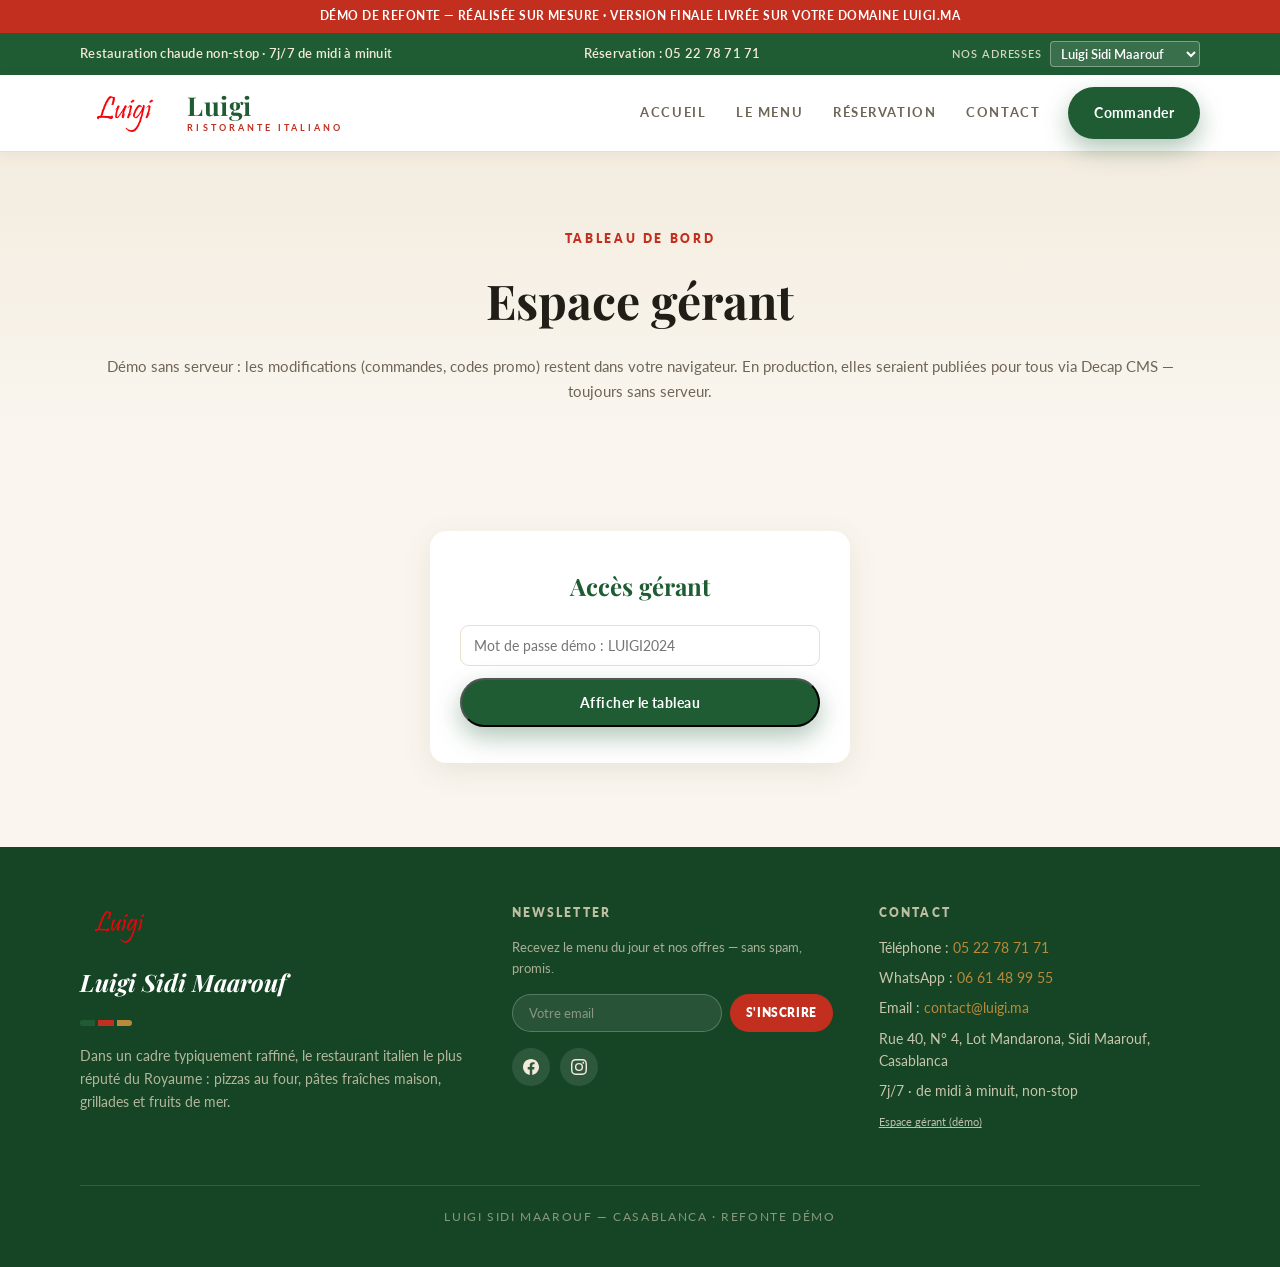
==== admin.html @ 74ffd765 "feat: espace gerant demo - commandes/statuts, codes promo synchronises, KPIs, sans backend" ====
<!DOCTYPE html>
<html lang="fr">
<head>
  <meta charset="UTF-8">
  <meta name="viewport" content="width=device-width, initial-scale=1.0">
  <title>Espace gérant — Luigi | Tableau de bord, commandes, codes promo</title>
  <meta name="description" content="Espace de gestion démo du site Luigi : suivi des commandes, codes promo. Sans serveur, sans backend.">
  <link rel="icon" type="image/png" href="assets/img/logo.png">
  <link rel="preconnect" href="https://fonts.googleapis.com">
  <link rel="preconnect" href="https://fonts.gstatic.com" crossorigin>
  <link href="https://fonts.googleapis.com/css2?family=Playfair+Display:wght@500;700&family=Lato:wght@400;600;700&display=swap" rel="stylesheet">
  <link rel="stylesheet" href="assets/css/style.css?v=11">
</head>
<body>
  <div class="demo-strip">Démo de refonte — réalisée sur mesure · version finale livrée sur votre domaine luigi.ma</div>

  <div class="topbar">
    <div class="container topbar-inner">
      <span>Restauration chaude non-stop · 7j/7 de midi à minuit</span>
      <span>Réservation : <a id="topPhoneLink" href="tel:+212522787171">05 22 78 71 71</a></span>
      <span class="topbar-loc">
        <label for="locSelect">Nos adresses</label>
        <select id="locSelect" class="loc-select">
          <option value="sidimaarouf">Luigi Sidi Maarouf</option>
          <option value="maarif">Luigi Maarif</option>
          <option value="darbouazza">Luigi Dar Bouazza</option>
          <option value="palmier">Luigi Palmier</option>
          <option value="dimare">Luigi Di Mare (Tanger)</option>
          <option value="mohammedia">Luigi Mohammedia</option>
          <option value="fes">Luigi Fès</option>
        </select>
      </span>
    </div>
  </div>

  <header class="header" id="header">
    <div class="container header-inner">
      <a href="index.html" class="logo">
        <img src="assets/img/logo.png" alt="Luigi">
        <span class="logo-word">Luigi<em>ristorante italiano</em></span>
      </a>
      <nav class="nav" id="nav" aria-label="Navigation principale">
        <a href="index.html" class="nav-link">Accueil</a>
        <a href="menu.html" class="nav-link">Le Menu</a>
        <a href="reservation.html" class="nav-link">Réservation</a>
        <a href="contact.html" class="nav-link">Contact</a>
        <a href="menu.html" class="btn btn-primary nav-cta">Commander</a>
      </nav>
      <button class="nav-toggle" id="navToggle" aria-label="Menu" aria-expanded="false" aria-controls="nav">
        <span></span><span></span><span></span>
      </button>
    </div>
  </header>

  <section class="page-head">
    <div class="container">
      <span class="section-tag">Tableau de bord</span>
      <h1>Espace gérant</h1>
      <p>Démo sans serveur : les modifications (commandes, codes promo) restent dans votre navigateur. En production, elles seraient publiées pour tous via Decap CMS — toujours sans serveur.</p>
    </div>
  </section>

  <section class="admin-section">
    <div class="container">
      <div id="adminGate" class="admin-gate">
        <h2>Accès gérant</h2>
        <form id="adminLogin" class="admin-login">
          <input class="co-input" type="password" id="adminPass" placeholder="Mot de passe démo : LUIGI2024" autocomplete="off">
          <button type="submit" class="btn btn-primary btn-block">Afficher le tableau</button>
        </form>
      </div>

      <div id="adminPanel" hidden>
        <div class="admin-kpis">
          <div class="admin-kpi"><span class="kpi-num" id="kpiOrders">0</span><span class="kpi-label">Commandes en cours</span></div>
          <div class="admin-kpi"><span class="kpi-num" id="kpiCa">0 DH</span><span class="kpi-label">Chiffre d'affaires</span></div>
          <div class="admin-kpi"><span class="kpi-num" id="kpiPromos">0</span><span class="kpi-label">Codes promo actifs</span></div>
          <div class="admin-kpi"><span class="kpi-num" id="kpiBaseline">96%</span><span class="kpi-label">Commandes WhatsApp → cuisine</span></div>
        </div>

        <div class="admin-cols">
          <div class="admin-card">
            <h3>Commandes en cours</h3>
            <p class="admin-note">Cliquez sur un statut pour le faire avancer : Nouvelle → En préparation → En livraison → Livrée.</p>
            <div id="ordersList" class="orders-list"></div>
            <form id="orderAdd" class="admin-add">
              <input class="co-input" id="oName" placeholder="Nom du client">
              <input class="co-input" id="oTotal" placeholder="Total DH" inputmode="numeric">
              <select class="co-input" id="oType">
                <option value="Livraison">Livraison</option>
                <option value="À emporter">À emporter</option>
                <option value="Sur place">Sur place</option>
              </select>
              <button class="btn btn-primary" type="submit">Ajouter</button>
            </form>
          </div>

          <div class="admin-card">
            <h3>Codes promo</h3>
            <p class="admin-note">Les changements s'appliquent immédiatement au panier du site (même navigateur).</p>
            <div id="promosList" class="promos-list"></div>
            <form id="promoAdd" class="admin-add">
              <input class="co-input" id="pCode" placeholder="CODE (ex : LUIGI10)" maxlength="16" style="text-transform:uppercase">
              <input class="co-input" id="pPct" placeholder="% remise" inputmode="numeric">
              <button class="btn btn-primary" type="submit">Créer</button>
            </form>
          </div>
        </div>
      </div>
    </div>
  </section>
  <footer class="footer">
    <div class="container">
      <div class="footer-grid">
        <div class="footer-col">
          <img src="assets/img/logo.png" alt="Luigi" class="footer-logo">
          <h3 id="footerName">Luigi Sidi Maarouf</h3>
          <span class="flag-stripe"><span></span><span></span><span></span></span>
          <p class="footer-about">Dans un cadre typiquement raffiné, le restaurant italien le plus réputé du Royaume : pizzas au four, pâtes fraîches maison, grillades et fruits de mer.</p>
        </div>
        <div class="footer-col">
          <h4>Newsletter</h4>
          <p class="footer-sub">Recevez le menu du jour et nos offres — sans spam, promis.</p>
          <form class="newsletter-form" id="newsletterForm" novalidate>
            <input type="email" id="newsletterEmail" placeholder="Votre email" required>
            <button type="submit" id="newsletterBtn">S'inscrire</button>
          </form>
          <p class="newsletter-done" id="newsletterDone" hidden>Inscription envoyée ✓ — bienvenue à la table Luigi.</p>
          <div class="footer-social">
            <a href="https://www.facebook.com/luigimaroc/" target="_blank" rel="noopener" class="social-icon" aria-label="Facebook Luigi">
              <svg viewBox="0 0 24 24" width="16" height="16" fill="currentColor"><path d="M24 12.073C24 5.405 18.627 0 12 0S0 5.405 0 12.073C0 18.1 4.388 23.094 10.125 24v-8.437H7.078v-3.49h3.047v-2.66c0-3.025 1.792-4.697 4.533-4.697 1.313 0 2.686.236 2.686.236v2.971H15.83c-1.491 0-1.956.93-1.956 1.886v2.264h3.328l-.532 3.49h-2.796V24C19.612 23.094 24 18.1 24 12.073z"/></svg>
            </a>
            <a href="https://www.instagram.com/luigimarocofficiel/" target="_blank" rel="noopener" class="social-icon" aria-label="Instagram Luigi">
              <svg viewBox="0 0 24 24" width="16" height="16" fill="currentColor"><path d="M12 2.163c3.204 0 3.584.012 4.85.07 3.252.148 4.771 1.691 4.919 4.919.058 1.265.069 1.645.069 4.849 0 3.205-.012 3.584-.069 4.849-.149 3.225-1.664 4.771-4.919 4.919-1.266.058-1.644.07-4.85.07-3.204 0-3.584-.012-4.849-.07-3.26-.149-4.771-1.699-4.919-4.92-.058-1.265-.07-1.644-.07-4.849 0-3.204.013-3.583.07-4.849.149-3.227 1.664-4.771 4.919-4.919 1.266-.057 1.645-.069 4.849-.069zM12 0C8.741 0 8.333.014 7.053.072 2.695.272.273 2.69.073 7.052.014 8.333 0 8.741 0 12c0 3.259.014 3.668.072 4.948.2 4.358 2.618 6.78 6.98 6.98C8.333 23.986 8.741 24 12 24c3.259 0 3.668-.014 4.948-.072 4.354-.2 6.782-2.618 6.979-6.98.059-1.28.073-1.689.073-4.948 0-3.259-.014-3.667-.072-4.947-.196-4.354-2.617-6.78-6.979-6.98C15.668.014 15.259 0 12 0zm0 5.838a6.162 6.162 0 1 0 0 12.324 6.162 6.162 0 0 0 0-12.324zM12 16a4 4 0 1 1 0-8 4 4 0 0 1 0 8zm6.406-11.845a1.44 1.44 0 1 0 0 2.881 1.44 1.44 0 0 0 0-2.881z"/></svg>
            </a>
          </div>
        </div>
        <div class="footer-col">
          <h4>Contact</h4>
          <p class="footer-line">Téléphone : <a id="footerPhone" href="tel:+212522787171">05 22 78 71 71</a></p>
          <p class="footer-line">WhatsApp : <a id="footerWa" href="https://wa.me/212661489955" target="_blank" rel="noopener">06 61 48 99 55</a></p>
          <p class="footer-line">Email : <a id="footerEmail" href="mailto:contact@luigi.ma">contact@luigi.ma</a></p>
          <p class="footer-line" id="footerAddr">Rue 40, N° 4, Lot Mandarona, Sidi Maarouf, Casablanca</p>
          <p class="footer-line">7j/7 · de midi à minuit, non-stop</p>
          <p class="footer-line admin-link"><a href="admin.html">Espace gérant (démo)</a></p>
        </div>
      </div>
      <p class="footer-copy">Luigi Sidi Maarouf — Casablanca · Refonte démo</p>
    </div>
  </footer>

<script src="assets/js/admin.js?v=11"></script>  <script src="assets/js/main.js?v=11"></script>
</body>
</html>
---- assets/css/style.css ----
:root {
  --ivory: #faf6ef;
  --ivory-2: #f3ecdf;
  --surface: #ffffff;
  --ink: #211d17;
  --muted: #6f6557;
  --oak: #8a6a45;
  --oak-soft: #b08d63;
  --green: #1f5c33;
  --green-deep: #164526;
  --red: #c22f1e;
  --gold: #b98a3a;
  --line: #e9dfcd;
  --wa: #25d366;
  --radius: 10px;
  --shadow: 0 8px 24px rgba(70, 50, 20, .08);
  --serif: 'Playfair Display', Georgia, serif;
  --sans: 'Lato', 'Segoe UI', Arial, sans-serif;
}

* { margin: 0; padding: 0; box-sizing: border-box; }

html { scroll-behavior: smooth; }

body {
  font-family: var(--sans);
  background: var(--ivory);
  color: var(--ink);
  line-height: 1.65;
  -webkit-font-smoothing: antialiased;
}

img { max-width: 100%; display: block; }
a { color: inherit; text-decoration: none; }
button { font-family: inherit; cursor: pointer; }

.container { width: min(1120px, 92%); margin: 0 auto; }

/* ---------- Logo & marque ---------- */
.logo img { height: 46px; width: auto; }

/* ---------- Bandeau démo ---------- */
.demo-strip {
  background: var(--red); color: #fff;
  text-align: center;
  font-size: 11.5px; font-weight: 700;
  letter-spacing: .04em;
  padding: 7px 14px;
  text-transform: uppercase;
}

/* ---------- Topbar ---------- */
.topbar {
  background: var(--green);
  color: #f3ead9;
  font-size: 12.5px;
  font-weight: 600;
  letter-spacing: .02em;
}
.topbar-inner {
  display: flex; justify-content: space-between; align-items: center;
  gap: 12px;
  padding: 8px 0;
}
.topbar a:hover { color: #fff; }
.topbar .flag {
  display: inline-flex; height: 10px; width: 30px;
  margin-left: 8px; border-radius: 2px; overflow: hidden; vertical-align: -1px;
}
.topbar .flag span { width: 10px; height: 100%; }
.topbar .flag span:nth-child(1) { background: var(--green); }
.topbar .flag span:nth-child(2) { background: #fff; }
.topbar .flag span:nth-child(3) { background: var(--red); }

/* ---------- Header ---------- */
.header {
  position: sticky; top: 0; z-index: 200;
  background: var(--surface);
  border-bottom: 1px solid var(--line);
  box-shadow: 0 2px 14px rgba(70, 50, 20, .06);
}
.header-inner {
  display: flex; justify-content: space-between; align-items: center;
  gap: 18px; padding: 12px 0;
}
.logo {
  display: inline-flex; align-items: center; gap: 12px;
}
.logo img { height: 52px; width: auto; display: block; }
.logo-word {
  font-family: var(--serif);
  font-size: 26px; font-weight: 700; color: var(--green);
  line-height: 1;
  display: flex; flex-direction: column; letter-spacing: .02em;
}
.logo-word em {
  font-style: normal;
  font-family: var(--sans);
  font-size: 9px; font-weight: 700; letter-spacing: .34em;
  text-transform: uppercase; color: var(--red); margin-top: 4px;
}
.nav { display: flex; align-items: center; gap: 26px; }
.nav-link {
  font-size: 13px; font-weight: 700;
  text-transform: uppercase; letter-spacing: .12em;
  color: var(--muted);
  position: relative; padding: 6px 2px;
  transition: color .2s;
}
.nav-link::after {
  content: ''; position: absolute; left: 0; bottom: 0;
  width: 100%; height: 2px; background: var(--red);
  border-radius: 2px; transform: scaleX(0); transition: transform .25s;
}
.nav-link:hover, .nav-link.active { color: var(--green); }
.nav-link:hover::after, .nav-link.active::after { transform: scaleX(1); }
.nav-cta {
  padding: 11px 22px; font-size: 13px;
  border-radius: 999px;
}
.nav-toggle {
  display: none; background: none; border: none; cursor: pointer;
  width: 40px; height: 40px; flex-direction: column;
  justify-content: center; gap: 6px; padding: 8px;
}
.nav-toggle span {
  display: block; height: 2px; width: 100%;
  background: var(--green); border-radius: 2px;
  transition: transform .25s, opacity .2s;
}
.nav-toggle.open span:nth-child(1) { transform: translateY(8px) rotate(45deg); }
.nav-toggle.open span:nth-child(2) { opacity: 0; }
.nav-toggle.open span:nth-child(3) { transform: translateY(-8px) rotate(-45deg); }
@media (max-width: 940px) {
  .nav {
    position: fixed; top: 0; right: 0; bottom: 0;
    width: min(320px, 84vw);
    background: var(--surface);
    flex-direction: column; align-items: flex-start;
    justify-content: center; gap: 8px;
    padding: 90px 34px 40px;
    border-left: 1px solid var(--line);
    box-shadow: -18px 0 40px rgba(70, 50, 20, .18);
    transform: translateX(105%);
    transition: transform .32s cubic-bezier(.22, .8, .3, 1);
    z-index: 150;
  }
  .nav.open { transform: none; }
  .nav-link {
    font-size: 15px; width: 100%;
    padding: 14px 0; border-bottom: 1px solid var(--line);
  }
  .nav-link::after { display: none; }
  .nav-link.active { color: var(--red); }
  .nav-cta { margin-top: 18px; width: 100%; }
  .nav-toggle {
    display: flex; position: relative; z-index: 160;
  }
}
section[id] { scroll-margin-top: 90px; }
@media (max-width: 940px) { section[id] { scroll-margin-top: 70px; } }

/* ---------- Boutons ---------- */
.btn {
  display: inline-flex; align-items: center; justify-content: center; gap: 10px;
  font-size: 14px; font-weight: 700; letter-spacing: .03em;
  padding: 14px 26px; border-radius: 999px;
  transition: transform .2s, box-shadow .2s, background .2s;
}
.btn-primary { position: relative; overflow: hidden; background: var(--green); color: #fff; box-shadow: 0 10px 24px rgba(31, 92, 51, .35); }
.btn-primary::after {
  content: ''; position: absolute; top: 0; left: -80%;
  width: 45%; height: 100%;
  background: linear-gradient(100deg, transparent, rgba(255, 255, 255, .5), transparent);
  transform: skewX(-20deg); transition: left .65s ease;
}
.btn-primary:hover::after { left: 140%; }
.btn-primary:hover { background: var(--green-deep); transform: translateY(-2px); box-shadow: 0 14px 30px rgba(31, 92, 51, .4); }
.btn-outline {
  border: 1.5px solid var(--oak-soft); color: var(--ink);
  background: rgba(255, 255, 255, .35);
}
.btn-outline:hover { border-color: var(--red); color: var(--red); transform: translateY(-2px); }
.btn-outline-cream { border-color: rgba(255,255,255,.65); color: #fff; background: rgba(255,255,255,.08); }
.btn-outline-cream:hover { border-color: #fff; color: #fff; }
.btn-block { width: 100%; }

/* ---------- En-tête de page interne ---------- */
.page-head {
  padding: 72px 0 44px;
  background: linear-gradient(to bottom, var(--ivory-2), var(--ivory));
  text-align: center;
}
.page-head h1 {
  font-family: var(--serif);
  font-size: clamp(32px, 5vw, 48px);
}
.page-head p { color: var(--muted); margin-top: 14px; font-size: 15px; }
.page-head .flag-stripe { margin: 16px auto 0; display: flex; width: 52px; }

/* ---------- Plats vedettes ---------- */
.featured-section { background: var(--ivory); }
.featured-grid { display: grid; grid-template-columns: repeat(3, 1fr); gap: 26px; }
.featured-card {
  background: var(--surface);
  border: 1px solid var(--line);
  border-radius: 14px; overflow: hidden;
  box-shadow: var(--shadow);
  display: flex; flex-direction: column;
  transition: transform .25s, box-shadow .25s;
}
.featured-card:hover { transform: translateY(-5px); box-shadow: 0 18px 38px rgba(70, 50, 20, .15); }
.featured-img { height: 210px; overflow: hidden; }
.featured-img img { width: 100%; height: 100%; object-fit: cover; transition: transform .5s ease; }
.featured-card:hover .featured-img img { transform: scale(1.07); }
.featured-body { padding: 20px 22px 22px; display: flex; flex-direction: column; gap: 10px; flex: 1; }
.featured-body h3 { font-family: var(--serif); font-size: 20px; }
.featured-body p { font-size: 13.5px; color: var(--muted); flex: 1; }
.featured-bottom { display: flex; justify-content: space-between; align-items: center; border-top: 1px dashed var(--line); padding-top: 14px; }
.featured-price { font-size: 19px; font-weight: 800; color: var(--red); }
@media (max-width: 940px) { .featured-grid { grid-template-columns: 1fr; } }

/* ---------- Galerie ---------- */
.gallery-section { background: var(--surface); }
.gallery-grid { display: grid; grid-template-columns: repeat(3, 1fr); gap: 14px; }
.gallery-grid img {
  width: 100%; aspect-ratio: 4/3; object-fit: cover;
  border-radius: 10px;
  border: 1px solid var(--line);
  transition: transform .3s;
}
.gallery-grid img:hover { transform: scale(1.02); }
@media (max-width: 940px) { .gallery-grid { grid-template-columns: repeat(2, 1fr); } }

/* ---------- Unification : adresses de la marque ---------- */
.topbar-loc {
  display: inline-flex;
  align-items: center;
  gap: 8px;
}
.topbar-loc label {
  font-size: 11px;
  letter-spacing: 0.08em;
  text-transform: uppercase;
  opacity: 0.85;
}
.loc-select {
  background: rgba(255, 255, 255, 0.12);
  border: 1px solid rgba(255, 255, 255, 0.35);
  color: var(--surface);
  font: inherit;
  font-size: 13px;
  padding: 3px 6px;
  border-radius: 4px;
  cursor: pointer;
  max-width: 150px;
}
.loc-select option {
  color: var(--ink);
  background: var(--surface);
}
@media (max-width: 640px) {
  .topbar-loc label {
    display: none;
  }
  .loc-select {
    max-width: 118px;
  }
}

.addresses-section {
  background: var(--ivory);
}
.addresses-grid {
  display: grid;
  grid-template-columns: repeat(auto-fit, minmax(240px, 1fr));
  gap: 18px;
  margin-top: 34px;
}
.address-card {
  background: var(--surface);
  border-radius: 14px;
  padding: 26px 22px;
  text-align: center;
  border: 2px solid transparent;
  box-shadow: 0 4px 22px rgba(83, 62, 30, 0.08);
  transition: border-color 0.25s ease, transform 0.25s ease;
}
.address-card:hover {
  transform: translateY(-3px);
}
.address-card.active-loc {
  border-color: var(--red);
}
.address-card h3 {
  font-family: var(--serif);
  font-size: 1.35rem;
  margin-bottom: 8px;
  color: var(--green);
}
.address-card p {
  font-size: 13.5px;
  color: var(--muted);
  margin-bottom: 6px;
}
.address-card .address-tel {
  font-weight: 700;
  color: var(--ink);
}
.address-card .btn-add {
  margin-top: 14px;
}
.addr-status {
  margin-top: 8px;
  font-size: 11px;
  font-weight: 800;
  letter-spacing: 0.06em;
  text-transform: uppercase;
}
.addr-status.ok {
  color: var(--green);
}
.addr-status.bad {
  color: var(--red);
}

/* ---------- Bande d'action ---------- */
.cta-band { background: linear-gradient(120deg, var(--green), var(--green-deep)); }
.cta-inner { text-align: center; padding: 20px 0; }
.cta-inner h2 { font-family: var(--serif); font-size: clamp(26px, 4vw, 38px); color: #fff; }
.cta-inner p { color: rgba(243, 234, 217, .85); margin-top: 10px; }

/* ---------- Checkout dans le panier ---------- */
.checkout-box { margin-bottom: 14px; }
.promo-row {
  display: flex; gap: 8px;
}
.promo-row .co-input { flex: 1; }
.promo-btn {
  white-space: nowrap; padding: 10px 16px;
  font-size: 12px;
}
.promo-msg {
  margin: 6px 4px 0;
  font-size: 12px; font-weight: 700;
}
.promo-msg.ok { color: var(--green); }
.promo-msg.warn { color: var(--red); }
.promo-line {
  margin: 6px 0 10px;
  font-size: 12.5px; font-weight: 800;
  color: var(--red);
  text-align: right;
}
.co-type { display: grid; grid-template-columns: 1fr 1fr; gap: 8px; margin-bottom: 14px; }
.co-type-btn {
  border: 1.5px solid var(--line);
  background: var(--ivory);
  border-radius: 999px;
  padding: 10px;
  font-size: 13px; font-weight: 700; color: var(--muted);
  transition: all .2s;
}
.co-type-btn:hover { border-color: var(--oak-soft); color: var(--ink); }
.co-type-btn.active { background: var(--green); border-color: var(--green); color: #fff; }
.co-label {
  display: block;
  font-size: 11px; font-weight: 800;
  letter-spacing: .12em; text-transform: uppercase;
  color: var(--green); margin: 10px 0 6px;
}
.co-input {
  width: 100%;
  background: #fff;
  border: 1.5px solid var(--line);
  border-radius: 9px;
  padding: 11px 13px;
  font-size: 14px; font-family: inherit; color: var(--ink);
  transition: border-color .2s, box-shadow .2s;
}
.co-input:focus { outline: none; border-color: var(--red); box-shadow: 0 0 0 3px rgba(194, 47, 30, .12); }
.co-note { margin-top: 12px; text-align: center; font-size: 12px; color: var(--muted); }
.btn-wa-order.armed { background: #1ea859; animation: armPulse 1.1s ease infinite; }
.btn-wa-order.sent { background: var(--green-deep); animation: none; }

/* ---------- Contact page : carte + infos ---------- */
.contact-map-wrap { display: flex; flex-direction: column; gap: 14px; }
.contact-map-wrap .contact-map { min-height: 300px; flex: 1; }

/* ---------- Hero ---------- */
.hero {
  position: relative;
  min-height: 88vh;
  display: flex; align-items: flex-end;
  overflow: hidden;
}
.hero-bg {
  position: absolute; inset: 0;
}
.hero-bg img {
  width: 100%; height: 100%; object-fit: cover;
  animation: heroZoom 18s ease-in-out infinite alternate;
}
@keyframes heroZoom { from { transform: scale(1); } to { transform: scale(1.06); } }
.hero-bg::after {
  content: ''; position: absolute; inset: 0;
  background: linear-gradient(to bottom,
    rgba(250, 246, 239, .85) 0%,
    rgba(250, 246, 239, .38) 30%,
    rgba(18, 14, 8, .25) 62%,
    rgba(14, 10, 6, .72) 100%);
}
.hero-content {
  position: relative; z-index: 2;
  width: min(1120px, 92%); margin: 0 auto;
  padding: 0 0 76px;
}
.hero-badge {
  display: inline-flex; align-items: center; gap: 10px;
  background: rgba(255, 255, 255, .78);
  border: 1px solid rgba(255,255,255,.6);
  color: var(--green-deep);
  font-size: 12px; font-weight: 800;
  letter-spacing: .16em; text-transform: uppercase;
  padding: 8px 16px; border-radius: 999px;
  backdrop-filter: blur(6px);
  margin-bottom: 22px;
}
.hero-badge::before { content: ''; width: 18px; height: 8px; border-radius: 2px; overflow: hidden; display: inline-block; background: linear-gradient(90deg, var(--green) 0 33%, #fff 33% 66%, var(--red) 66% 100%); }
.hero h1 {
  font-family: var(--serif);
  font-size: clamp(40px, 7vw, 84px);
  font-weight: 700;
  line-height: 1.05;
  color: #fff;
  text-shadow: 0 4px 30px rgba(0, 0, 0, .45);
  max-width: 700px;
}
.hero h1 span {
  display: block;
  font-style: italic;
  font-size: .62em;
  color: var(--gold);
  text-shadow: 0 3px 22px rgba(0, 0, 0, .5);
  margin-top: 6px;
}
.hero-tag {
  margin-top: 16px;
  color: rgba(255, 255, 255, .94);
  font-size: 16px; font-weight: 600; letter-spacing: .08em;
  text-transform: uppercase;
  text-shadow: 0 2px 14px rgba(0, 0, 0, .5);
}
.hero-tag strong { color: #fff; font-weight: 800; }
.hero-cta { display: flex; flex-wrap: wrap; gap: 14px; margin-top: 28px; }
.hero-minis {
  display: flex; flex-wrap: wrap; gap: 12px; margin-top: 30px;
}
.hero-mini {
  display: flex; align-items: center; gap: 12px;
  background: rgba(255, 255, 255, .88);
  border: 1px solid rgba(255, 255, 255, .65);
  border-radius: 12px;
  padding: 8px 18px 8px 8px;
  box-shadow: 0 10px 26px rgba(0, 0, 0, .18);
  backdrop-filter: blur(8px);
  transition: transform .25s;
}
.hero-mini:hover { transform: translateY(-3px); }
.hero-mini img {
  width: 46px; height: 46px; border-radius: 9px; object-fit: cover;
  border: 2px solid rgba(255,255,255,.9);
}
.hero-mini b { display: block; font-size: 13.5px; color: var(--ink); letter-spacing: .01em; }
.hero-mini em {
  font-style: normal; font-weight: 800; font-size: 13px;
  color: var(--red);
}
.hero-mini .flag-dot { width: 7px; height: 7px; border-radius: 50%; }

/* ---------- Info strip ---------- */
.info-strip {
  background: var(--surface);
  border-top: 1px solid var(--line);
  border-bottom: 1px solid var(--line);
}
.info-grid {
  display: grid; grid-template-columns: repeat(4, 1fr);
}
.info-item {
  display: flex; align-items: center; justify-content: center; gap: 14px;
  padding: 22px 18px;
  border-left: 1px solid var(--line);
  text-align: left;
}
.info-item:first-child { border-left: none; }
.info-item strong {
  font-size: 11px; font-weight: 800;
  letter-spacing: .14em; text-transform: uppercase;
  color: var(--green);
  display: block;
}
.info-item span { font-size: 12.5px; color: var(--muted); }
.info-item .dot {
  flex: none; width: 9px; height: 9px; border-radius: 50%;
  background: var(--red);
  box-shadow: 0 0 0 4px rgba(194, 47, 30, .14);
}

/* ---------- Sections ---------- */
section { padding: 84px 0; }
.section-head { text-align: center; max-width: 640px; margin: 0 auto 48px; }
.section-tag {
  display: inline-block;
  font-size: 12px; font-weight: 800;
  letter-spacing: .22em; text-transform: uppercase;
  color: var(--red);
  margin-bottom: 12px;
}
.section-head h2, .about-text h2 {
  font-family: var(--serif);
  font-size: clamp(30px, 4.5vw, 44px);
  font-weight: 700;
  line-height: 1.15;
}
.flag-stripe {
  display: inline-flex; height: 6px; width: 52px;
  gap: 3px; margin: 18px auto 0;
  border-radius: 3px; overflow: hidden;
}
.section-head .flag-stripe { margin-bottom: 4px; }
.flag-stripe span { width: 33.33%; height: 100%; }
.flag-stripe span:nth-child(1) { background: var(--green); }
.flag-stripe span:nth-child(2) { background: var(--red); }
.flag-stripe span:nth-child(3) { background: var(--gold); }
.section-head p { color: var(--muted); margin-top: 14px; font-size: 15px; }

/* ---------- Tabs ---------- */
.tabs {
  display: flex; flex-wrap: wrap; justify-content: center; gap: 8px;
  margin-bottom: 40px;
}
.tab {
  background: var(--surface);
  border: 1px solid var(--line);
  color: var(--muted);
  font-size: 13px; font-weight: 700;
  letter-spacing: .06em; text-transform: uppercase;
  padding: 10px 20px; border-radius: 999px;
  transition: all .2s;
}
.tab:hover { border-color: var(--oak-soft); color: var(--ink); }
.tab.active {
  background: var(--green); border-color: var(--green);
  color: #fff; box-shadow: 0 8px 20px rgba(31, 92, 51, .28);
}

/* ---------- Menu ---------- */
.menu-section { background: var(--ivory); }
.menu-grid {
  display: grid;
  grid-template-columns: repeat(auto-fill, minmax(280px, 1fr));
  gap: 22px;
}
.menu-card {
  background: var(--surface);
  border: 1px solid var(--line);
  border-radius: var(--radius);
  overflow: hidden;
  display: flex; flex-direction: column;
  box-shadow: var(--shadow);
  transition: transform .25s, box-shadow .25s;
}
.menu-card:hover {
  transform: translateY(-4px);
  box-shadow: 0 16px 34px rgba(70, 50, 20, .14);
}
.menu-card-img {
  position: relative; padding-top: 68%; overflow: hidden;
  background: linear-gradient(100deg, var(--ivory-2) 40%, #e7d9c2 50%, var(--ivory-2) 60%);
  background-size: 200% 100%;
  animation: shimmer 1.3s infinite linear;
}
@keyframes shimmer { to { background-position: -200% 0; } }
.menu-card-img img {
  position: absolute; inset: 0;
  width: 100%; height: 100%; object-fit: cover;
  opacity: 0; transition: opacity .45s ease, transform .5s ease;
}
.menu-card-img img.shown { opacity: 1; }
.menu-card:hover .menu-card-img img { transform: scale(1.06); }
.menu-card-badge {
  position: absolute; top: 12px; left: 12px;
  background: rgba(255, 255, 255, .92);
  color: var(--red);
  font-size: 10.5px; font-weight: 800;
  letter-spacing: .1em; text-transform: uppercase;
  padding: 5px 11px; border-radius: 999px;
}
.menu-card-body { padding: 16px 18px 18px; display: flex; flex-direction: column; gap: 8px; flex: 1; }
.menu-card-title {
  font-family: var(--serif);
  font-size: 17.5px; font-weight: 700;
  line-height: 1.25;
}
.menu-card-desc {
  font-size: 13px; color: var(--muted);
  flex: 1;
}
.menu-card-bottom {
  display: flex; justify-content: space-between; align-items: center;
  border-top: 1px dashed var(--line);
  padding-top: 12px; margin-top: 4px;
}
.menu-card-price {
  font-size: 17px; font-weight: 800; color: var(--red);
}
.menu-card-price small { font-size: 12px; font-weight: 600; color: var(--muted); }
.btn-add {
  background: var(--green); color: #fff;
  border: none; border-radius: 999px;
  font-size: 12.5px; font-weight: 800;
  letter-spacing: .05em; text-transform: uppercase;
  padding: 9px 16px;
  transition: background .2s, transform .15s;
}
.btn-add:hover { background: var(--green-deep); transform: translateY(-1px); }

.qty-stepper {
  display: inline-flex; align-items: center; gap: 2px;
  background: var(--ivory);
  border: 1px solid var(--line);
  border-radius: 999px; padding: 2px;
}
.qty-stepper button {
  border: none; background: none;
  width: 28px; height: 28px; border-radius: 50%;
  font-size: 15px; font-weight: 800; color: var(--green);
  transition: background .15s;
}
.qty-stepper button:hover { background: var(--line); }
.qty-stepper .qty-value {
  min-width: 26px; text-align: center;
  font-weight: 800; font-size: 13.5px;
}

.menu-note {
  margin-top: 46px; text-align: center;
  font-size: 13.5px; color: var(--muted);
  background: var(--surface);
  border: 1px solid var(--line);
  border-radius: 12px;
  padding: 18px 22px;
}
.menu-note strong { color: var(--green); }

/* ---------- À propos ---------- */
.about-section { background: var(--surface); }
.about-grid {
  display: grid; grid-template-columns: 1fr 1fr;
  gap: 60px; align-items: center;
}
.about-img { position: relative; }
.about-img .frame {
  position: relative;
  padding: 12px;
  background: #fff;
  border: 1px solid var(--line);
  border-radius: 4px;
  box-shadow: 0 24px 48px rgba(70, 50, 20, .16);
}
.about-img .frame img { border-radius: 2px; }
.about-img .frame::before {
  content: ''; position: absolute; inset: 6px;
  border: 1px solid rgba(176, 141, 99, .55);
  border-radius: 2px; pointer-events: none;
}
.about-img .side-img {
  position: absolute;
  width: 46%; right: -26px; bottom: -34px;
  padding: 8px; background: #fff;
  border: 1px solid var(--line);
  border-radius: 4px;
  box-shadow: 0 18px 36px rgba(70, 50, 20, .2);
  transform: rotate(-2deg);
}
.about-img .side-img img { border-radius: 2px; }
.about-text .flag-stripe { margin: 16px 0 0; }
.about-text h2 { margin-top: 14px; }
.about-text p { margin-top: 16px; color: var(--muted); font-size: 15px; }
.about-points { display: grid; grid-template-columns: 1fr 1fr; gap: 12px 20px; margin-top: 26px; }
.about-point {
  display: flex; align-items: flex-start; gap: 10px;
  font-size: 14px; font-weight: 600;
}
.about-point::before {
  content: ''; flex: none;
  width: 16px; height: 16px; margin-top: 2px;
  border-radius: 50%;
  background: radial-gradient(circle at 30% 30%, #fff 0 22%, var(--red) 23% 62%, var(--green) 63%);
  box-shadow: inset 0 0 0 1px rgba(0,0,0,.12);
}
.about-accent {
  margin-top: 30px;
  background: linear-gradient(120deg, var(--ivory), #fff);
  border: 1px solid var(--line);
  border-left: 4px solid var(--red);
  border-radius: 8px;
  padding: 18px 22px;
}
.about-accent .quote { font-family: var(--serif); font-style: italic; font-size: 17px; }
.about-accent .sign { margin-top: 10px; font-size: 12.5px; font-weight: 800; letter-spacing: .12em; text-transform: uppercase; color: var(--green); }

/* Flip card Pasta — adapté d'uiverse (ElSombrero2) */
.flip-card { position: absolute; left: -22px; bottom: -34px; width: 168px; height: 232px; perspective: 900px; transform: rotate(-2deg); }
.flip-inner { position: relative; width: 100%; height: 100%; transform-style: preserve-3d; transition: transform .6s ease; }
.flip-card:hover .flip-inner { transform: rotateY(180deg); }
.flip-face {
  position: absolute; inset: 0; backface-visibility: hidden; -webkit-backface-visibility: hidden;
  border-radius: 8px; overflow: hidden;
  box-shadow: 0 18px 34px rgba(70, 50, 20, .22);
  border: 1px solid var(--line);
}
.flip-front { background: #fff; }
.flip-front .flip-pic { height: 62%; overflow: hidden; }
.flip-front .flip-pic img { width: 100%; height: 100%; object-fit: cover; }
.flip-front .flip-body { padding: 12px 14px; }
.flip-badge {
  display: inline-block; background: var(--red); color: #fff;
  font-size: 9.5px; font-weight: 800; letter-spacing: .14em; text-transform: uppercase;
  padding: 3px 9px; border-radius: 999px; margin-bottom: 7px;
}
.flip-front .flip-body strong { display: block; font-family: var(--serif); font-size: 15.5px; line-height: 1.2; }
.flip-front .flip-body small { color: var(--muted); font-size: 11.5px; }
.flip-back {
  background: var(--green); color: #f3ead9;
  transform: rotateY(180deg);
  display: flex; flex-direction: column; align-items: center; justify-content: center; gap: 10px; text-align: center; padding: 20px;
}
.flip-back svg { width: 38px; height: 38px; }
.flip-back strong { font-family: var(--serif); font-style: italic; font-size: 18px; color: #fff; }
.flip-back small { font-size: 12px; line-height: 1.5; opacity: .85; }

/* ---------- Réservation ---------- */
.reservation-section { background: var(--surface); }
.reservation-grid {
  display: grid; grid-template-columns: 1.6fr 1fr;
  gap: 30px; align-items: start;
}
.reservation-form {
  background: var(--ivory);
  border: 1px solid var(--line);
  border-radius: 14px;
  padding: 30px;
  box-shadow: var(--shadow);
}
.res-form-row { display: grid; grid-template-columns: repeat(3, 1fr); gap: 14px; margin-bottom: 16px; }
.res-field label, .res-field-wide label {
  display: block;
  font-size: 11px; font-weight: 800;
  letter-spacing: .14em; text-transform: uppercase;
  color: var(--green);
  margin-bottom: 7px;
}
.res-field label em, .res-field-wide label em {
  font-style: normal; font-weight: 600; letter-spacing: 0;
  text-transform: none; color: var(--muted); font-size: 11px;
}
.res-field input, .res-field select, .res-field-wide textarea {
  width: 100%;
  background: #fff;
  border: 1.5px solid var(--line);
  border-radius: 9px;
  padding: 12px 14px;
  font-size: 14.5px; font-family: inherit; color: var(--ink);
  transition: border-color .2s, box-shadow .2s;
}
.res-field input:focus, .res-field select:focus, .res-field-wide textarea:focus {
  outline: none;
  border-color: var(--red);
  box-shadow: 0 0 0 3px rgba(194, 47, 30, .12);
}
.res-field-wide { margin-bottom: 20px; }
.res-field-wide textarea { resize: vertical; }
.res-note { margin-top: 14px; text-align: center; font-size: 12.5px; color: var(--muted); }
.btn-res-submit { transition: background .2s, transform .2s; }
.btn-res-submit.armed { background: var(--red); animation: armPulse 1.1s ease infinite; }
.reservation-info { display: flex; flex-direction: column; gap: 14px; }
.reservation-why {
  background: linear-gradient(135deg, var(--green), var(--green-deep));
  color: #f3ead9;
  border-radius: var(--radius);
  padding: 22px;
  box-shadow: 0 14px 30px rgba(31, 92, 51, .3);
}
.reservation-why h3 {
  font-family: var(--serif); font-style: italic;
  font-size: 19px; color: #fff; margin-bottom: 8px;
}
.reservation-why p { font-size: 13.5px; opacity: .9; }
@media (max-width: 940px) {
  .reservation-grid { grid-template-columns: 1fr; }
  .res-form-row { grid-template-columns: 1fr; }
}

/* ---------- Contact ---------- */
.contact-section { background: var(--ivory); }
.contact-grid {
  display: grid; grid-template-columns: 1fr 1.2fr;
  gap: 26px;
}
.contact-info { display: flex; flex-direction: column; gap: 14px; }
.contact-card {
  background: var(--surface);
  border: 1px solid var(--line);
  border-radius: var(--radius);
  padding: 18px 22px;
  box-shadow: var(--shadow);
}
.contact-card h3 {
  font-size: 11px; font-weight: 800;
  letter-spacing: .16em; text-transform: uppercase;
  color: var(--green);
  margin-bottom: 5px;
}
.contact-card p { font-size: 16.5px; font-weight: 700; }
.contact-card a:hover { color: var(--red); }
.contact-info .btn-block { margin-top: 4px; }
.contact-map {
  border-radius: var(--radius); overflow: hidden;
  border: 1px solid var(--line);
  box-shadow: var(--shadow);
  min-height: 380px;
  background: var(--ivory-2);
}

/* ---------- Footer ---------- */
.footer {
  background: var(--green-deep);
  color: #e8dcc3;
  padding: 56px 0 40px;
}
.footer-grid {
  display: grid; grid-template-columns: 1.2fr 1fr 1fr;
  gap: 46px;
  text-align: left;
}
.footer-logo { height: 46px; width: auto; margin-bottom: 14px; }
.footer-col h3 { font-family: var(--serif); font-size: 24px; color: #fff; font-style: italic; margin-bottom: 4px; }
.footer-col h4 {
  font-size: 12px; font-weight: 800;
  letter-spacing: .18em; text-transform: uppercase;
  color: rgba(232, 220, 195, .8);
  margin-bottom: 14px;
}
.footer-about { font-size: 13.5px; color: rgba(232, 220, 195, .75); line-height: 1.7; margin-top: 12px; }
.footer-sub { font-size: 13px; color: rgba(232, 220, 195, .7); margin-bottom: 14px; }
.footer-line { font-size: 13.5px; color: rgba(232, 220, 195, .85); margin-bottom: 8px; }
.footer-line a { color: var(--gold); }
.footer-line a:hover { color: #fff; }
.newsletter-form { display: flex; gap: 8px; }
.newsletter-form input {
  flex: 1; min-width: 0;
  background: rgba(255, 255, 255, .08);
  border: 1px solid rgba(255, 255, 255, .22);
  color: #f3ead9;
  border-radius: 999px;
  padding: 10px 16px;
  font-size: 13px; font-family: inherit;
}
.newsletter-form input::placeholder { color: rgba(232, 220, 195, .5); }
.newsletter-form input:focus { outline: none; border-color: var(--red); }
.newsletter-form button {
  background: var(--red); color: #fff;
  border: none; border-radius: 999px;
  font-size: 12px; font-weight: 800;
  letter-spacing: .05em; text-transform: uppercase;
  padding: 10px 16px; white-space: nowrap;
  transition: background .2s;
}
.newsletter-form button:hover { background: #a32719; }
.newsletter-done { margin-top: 12px; font-size: 13px; color: #9fe0b3; }
.footer-social { display: flex; gap: 10px; margin-top: 16px; }
.social-icon {
  width: 38px; height: 38px; border-radius: 50%;
  background: rgba(255, 255, 255, .1);
  color: #f3ead9;
  display: inline-flex; align-items: center; justify-content: center;
  transition: background .2s, transform .2s;
}
.social-icon:hover { background: var(--red); transform: translateY(-2px); }
.footer .flag-stripe { margin: 12px 0 0; }
.footer-copy {
  margin-top: 44px;
  text-align: center;
  font-size: 11.5px;
  letter-spacing: .14em; text-transform: uppercase;
  color: rgba(232, 220, 195, .55);
  border-top: 1px solid rgba(255,255,255,.12);
  padding-top: 22px;
}
@media (max-width: 940px) {
  .footer-grid { grid-template-columns: 1fr; gap: 34px; }
}

/* ---------- Panier ---------- */
.cart-fab {
  position: fixed; right: 22px; bottom: 22px; z-index: 300;
  width: 58px; height: 58px; border-radius: 50%;
  border: none;
  background: var(--green);
  color: #fff;
  display: flex; align-items: center; justify-content: center;
  box-shadow: 0 12px 30px rgba(31, 92, 51, .45);
  transition: transform .2s;
}
.cart-fab:hover { transform: scale(1.06); }
.cart-fab-badge {
  position: absolute; top: -4px; right: -4px;
  min-width: 22px; height: 22px;
  background: var(--red); color: #fff;
  border: 2px solid #fff;
  border-radius: 999px;
  font-size: 11.5px; font-weight: 800;
  display: flex; align-items: center; justify-content: center;
  padding: 0 4px;
}
.cart-fab-badge.pop { animation: pop .35s ease; }
@keyframes pop { 0% { transform: scale(1); } 40% { transform: scale(1.45); } 100% { transform: scale(1); } }

.cart-overlay {
  position: fixed; inset: 0; z-index: 400;
  background: rgba(20, 15, 8, .5);
  opacity: 0; pointer-events: none;
  transition: opacity .3s;
  backdrop-filter: blur(2px);
}
.cart-overlay.open { opacity: 1; pointer-events: auto; }

.cart-drawer {
  position: fixed; top: 0; right: 0; bottom: 0; z-index: 410;
  width: min(420px, 94vw);
  background: var(--ivory);
  box-shadow: -20px 0 60px rgba(0,0,0,.25);
  transform: translateX(105%);
  transition: transform .35s cubic-bezier(.22, .9, .3, 1);
  display: flex; flex-direction: column;
}
.cart-drawer.open { transform: none; }
.cart-header {
  display: flex; justify-content: space-between; align-items: center;
  padding: 20px 22px;
  background: var(--surface);
  border-bottom: 1px solid var(--line);
}
.cart-header h3 { font-family: var(--serif); font-size: 22px; }
.cart-close {
  border: none; background: var(--ivory-2);
  width: 36px; height: 36px; border-radius: 50%;
  font-size: 22px; line-height: 1; color: var(--ink);
  transition: background .2s, transform .2s;
}
.cart-close:hover { background: var(--line); transform: rotate(90deg); }
.cart-items { flex: 1; overflow-y: auto; padding: 18px 22px; display: flex; flex-direction: column; gap: 14px; }
.cart-empty {
  text-align: center; color: var(--muted);
  margin-top: 60px; font-size: 14px;
}
.cart-item-row {
  display: flex; gap: 12px; align-items: center;
  background: var(--surface);
  border: 1px solid var(--line);
  border-radius: 10px;
  padding: 10px;
}
.cart-item-thumb {
  width: 52px; height: 52px; border-radius: 8px; object-fit: cover; flex: none;
}
.cart-item-info { flex: 1; min-width: 0; }
.cart-item-name {
  font-size: 13.5px; font-weight: 700;
  white-space: nowrap; overflow: hidden; text-overflow: ellipsis;
}
.cart-item-price { font-size: 13px; font-weight: 800; color: var(--red); }
.cart-item-row .qty-stepper { transform: scale(.82); }
.cart-remove {
  border: none; background: none;
  color: var(--muted); font-size: 17px; line-height: 1;
  padding: 6px; border-radius: 50%;
  transition: color .2s, background .2s;
}
.cart-remove:hover { color: var(--red); background: rgba(194,47,30,.08); }
.cart-footer {
  background: var(--surface);
  border-top: 1px solid var(--line);
  padding: 18px 22px 22px;
}
.cart-total {
  display: flex; justify-content: space-between; align-items: center;
  margin-bottom: 14px;
}
.cart-total span:first-child { font-size: 13px; font-weight: 800; letter-spacing: .12em; text-transform: uppercase; color: var(--muted); }
.cart-total #cartTotal { font-family: var(--serif); font-size: 24px; font-weight: 700; color: var(--ink); }

/* Sélecteur de paiement */
.pay-box { margin-bottom: 14px; }
.pay-label {
  display: block;
  font-size: 11px; font-weight: 800;
  letter-spacing: .14em; text-transform: uppercase;
  color: var(--green); margin-bottom: 7px;
}
.pay-choices { display: grid; grid-template-columns: 1fr 1fr; gap: 8px; }
.pay-choice {
  border: 1.5px solid var(--line);
  background: var(--ivory);
  border-radius: 999px;
  padding: 9px 10px;
  font-size: 12px; font-weight: 700;
  color: var(--muted);
  transition: all .2s;
}
.pay-choice:hover { border-color: var(--oak-soft); color: var(--ink); }
.pay-choice.active {
  background: var(--green); border-color: var(--green);
  color: #fff; box-shadow: 0 6px 16px rgba(31, 92, 51, .25);
}
.btn-wa-order {
  width: 100%;
  display: inline-flex; align-items: center; justify-content: center; gap: 10px;
  background: var(--wa); color: #0b3b1d;
  border: none; border-radius: 999px;
  font-size: 15px; font-weight: 800;
  padding: 15px 20px;
  transition: transform .2s, box-shadow .2s;
}
.btn-wa-order:hover { transform: translateY(-2px); box-shadow: 0 12px 26px rgba(37, 211, 102, .35); }
.btn-wa-order.armed { background: #1ea859; animation: armPulse 1.1s ease infinite; }
.btn-wa-order.sent { background: var(--green-deep); animation: none; }
@keyframes armPulse { 0%, 100% { box-shadow: 0 0 0 0 rgba(37, 211, 102, .55); } 60% { box-shadow: 0 0 0 14px rgba(37, 211, 102, 0); } }

/* ---------- WhatsApp flottant ---------- */
.wa-float {
  position: fixed; right: 22px; bottom: 92px; z-index: 300;
  width: 52px; height: 52px; border-radius: 50%;
  background: var(--wa); color: #fff;
  display: flex; align-items: center; justify-content: center;
  box-shadow: 0 10px 26px rgba(37, 211, 102, .4);
  opacity: 0; pointer-events: none;
  transition: opacity .3s, transform .2s;
}
.wa-float.show { opacity: 1; pointer-events: auto; }
.wa-float:hover { transform: scale(1.08); }

/* ============ Espace gérant ============ */
.admin-section { background: var(--ivory); }
.admin-gate {
  max-width: 420px; margin: 0 auto;
  background: var(--surface);
  border-radius: 16px; padding: 36px 30px;
  text-align: center;
  box-shadow: 0 8px 30px rgba(83, 62, 30, .1);
}
.admin-gate h2 { font-family: var(--serif); color: var(--green); margin-bottom: 18px; }
.admin-login { display: grid; gap: 12px; }
.admin-kpis {
  display: grid; grid-template-columns: repeat(auto-fit, minmax(170px, 1fr));
  gap: 16px; margin-bottom: 26px;
}
.admin-kpi {
  background: var(--surface);
  border-radius: 14px; padding: 22px 18px;
  text-align: center;
  box-shadow: 0 4px 18px rgba(83, 62, 30, .07);
  border-top: 4px solid var(--green);
}
.admin-kpi .kpi-num { display: block; font-size: 30px; font-weight: 800; color: var(--red); font-family: var(--serif); }
.admin-kpi .kpi-label { display: block; margin-top: 6px; font-size: 12px; color: var(--muted); font-weight: 700; text-transform: uppercase; letter-spacing: .06em; }
.admin-cols {
  display: grid; grid-template-columns: 1fr 1fr; gap: 22px;
}
@media (max-width: 940px) { .admin-cols { grid-template-columns: 1fr; } }
.admin-card {
  background: var(--surface);
  border-radius: 16px; padding: 26px 24px;
  box-shadow: 0 4px 18px rgba(83, 62, 30, .07);
}
.admin-card h3 { font-family: var(--serif); color: var(--green); font-size: 1.3rem; margin-bottom: 6px; }
.admin-note { font-size: 12px; color: var(--muted); margin-bottom: 16px; }
.order-row {
  display: flex; align-items: center; justify-content: space-between;
  gap: 12px; padding: 12px 0;
  border-bottom: 1px solid var(--line);
}
.order-info strong { display: block; font-size: 14px; color: var(--ink); }
.order-info span { font-size: 12px; color: var(--muted); }
.status-pill {
  border: none; cursor: pointer;
  font-size: 11px; font-weight: 800;
  border-radius: 999px; padding: 7px 12px;
  letter-spacing: .04em;
}
.status-pill:disabled { cursor: default; }
.status-pill.s0 { background: #fde8e6; color: var(--red); }
.status-pill.s1 { background: #fff3d6; color: #9a6b00; }
.status-pill.s2 { background: #dcefe1; color: var(--green); }
.status-pill.s3 { background: var(--green); color: #fff; }
.promos-list { display: grid; gap: 8px; margin-bottom: 14px; }
.promo-row2 {
  display: flex; align-items: center; gap: 10px;
  background: var(--ivory);
  border-radius: 10px; padding: 10px 14px;
}
.promo-code { flex: 1; font-size: 13px; color: var(--ink); }
.promo-code b { color: var(--green); letter-spacing: .06em; }
.promo-toggle {
  border: none; cursor: pointer;
  font-size: 11px; font-weight: 800;
  border-radius: 999px; padding: 6px 12px;
}
.promo-toggle.on { background: var(--green); color: #fff; }
.promo-toggle.off { background: var(--line); color: var(--muted); }
.promo-del {
  border: none; background: none; cursor: pointer;
  font-size: 18px; color: var(--muted); line-height: 1;
}
.promo-del:hover { color: var(--red); }
.admin-add {
  display: grid; grid-template-columns: 1fr 1fr; gap: 10px;
  margin-top: 12px;
}
.admin-add .btn { grid-column: 1 / -1; }
footer .admin-link a { font-size: 11px; color: rgba(243, 234, 217, .75); text-decoration: underline; }

/* ---------- Responsive ---------- */
@media (max-width: 940px) {
  .menu-grid { grid-template-columns: repeat(auto-fill, minmax(240px, 1fr)); }
  .about-grid { grid-template-columns: 1fr; gap: 46px; }
  .about-img { max-width: 460px; }
  .contact-grid { grid-template-columns: 1fr; }
  .info-grid { grid-template-columns: repeat(2, 1fr); }
  .info-item { border-left: none; border-top: 1px solid var(--line); }
  .info-item:nth-child(-n+2) { border-top: none; }
  .hero { min-height: 92vh; }
  .topbar-inner { flex-direction: column; gap: 4px; padding: 7px 0; }
}
@media (max-width: 560px) {
  section { padding: 64px 0; }
  .hero-content { padding-bottom: 52px; }
  .hero-minis { gap: 8px; }
  .hero-mini { padding: 6px 12px 6px 6px; }
  .hero-mini img { width: 40px; height: 40px; }
  .about-points { grid-template-columns: 1fr; }
  .tabs { gap: 6px; }
  .tab { padding: 8px 14px; font-size: 12px; }
}
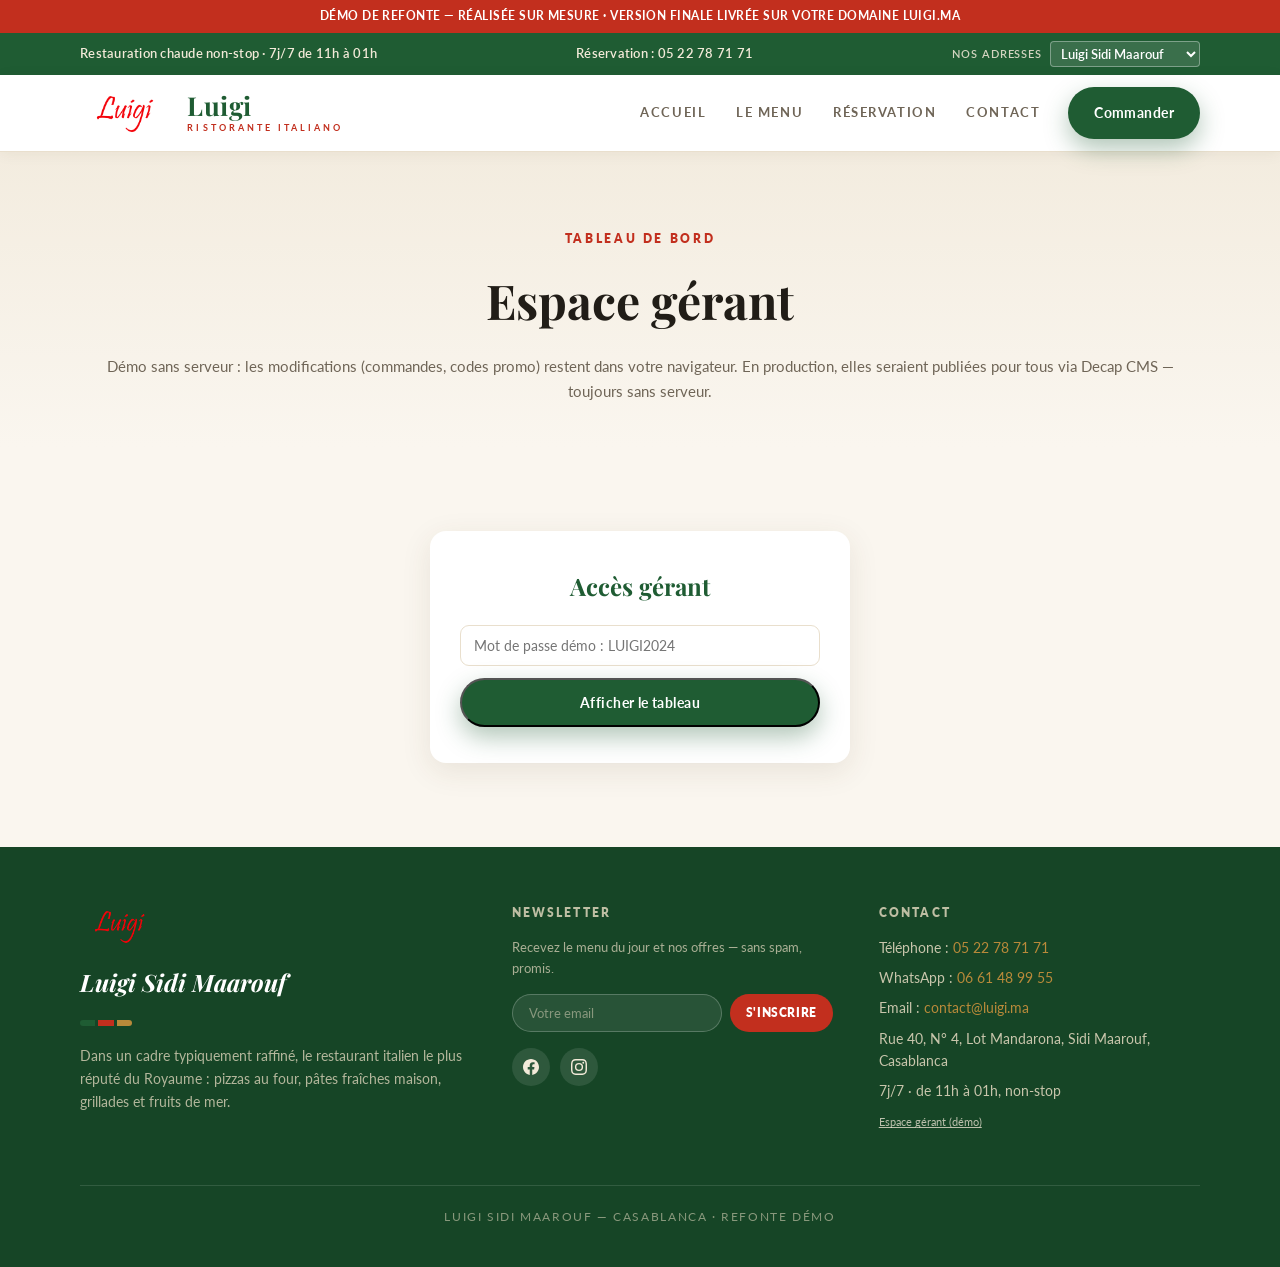
==== commit c92bdc04: "feat: panneau Ouvert/Fermé temps réel (11h-01h) + horaires corrigés" ====
--- a/admin.html
+++ b/admin.html
@@ -9,14 +9,14 @@
   <link rel="preconnect" href="https://fonts.googleapis.com">
   <link rel="preconnect" href="https://fonts.gstatic.com" crossorigin>
   <link href="https://fonts.googleapis.com/css2?family=Playfair+Display:wght@500;700&family=Lato:wght@400;600;700&display=swap" rel="stylesheet">
-  <link rel="stylesheet" href="assets/css/style.css?v=11">
+  <link rel="stylesheet" href="assets/css/style.css?v=12">
 </head>
 <body>
   <div class="demo-strip">Démo de refonte — réalisée sur mesure · version finale livrée sur votre domaine luigi.ma</div>
 
   <div class="topbar">
     <div class="container topbar-inner">
-      <span>Restauration chaude non-stop · 7j/7 de midi à minuit</span>
+      <span>Restauration chaude non-stop · 7j/7 de 11h à 01h</span>
       <span>Réservation : <a id="topPhoneLink" href="tel:+212522787171">05 22 78 71 71</a></span>
       <span class="topbar-loc">
         <label for="locSelect">Nos adresses</label>
@@ -141,7 +141,7 @@
           <p class="footer-line">WhatsApp : <a id="footerWa" href="https://wa.me/212661489955" target="_blank" rel="noopener">06 61 48 99 55</a></p>
           <p class="footer-line">Email : <a id="footerEmail" href="mailto:contact@luigi.ma">contact@luigi.ma</a></p>
           <p class="footer-line" id="footerAddr">Rue 40, N° 4, Lot Mandarona, Sidi Maarouf, Casablanca</p>
-          <p class="footer-line">7j/7 · de midi à minuit, non-stop</p>
+          <p class="footer-line">7j/7 · de 11h à 01h, non-stop</p>
           <p class="footer-line admin-link"><a href="admin.html">Espace gérant (démo)</a></p>
         </div>
       </div>
@@ -149,6 +149,6 @@
     </div>
   </footer>
 
-<script src="assets/js/admin.js?v=11"></script>  <script src="assets/js/main.js?v=11"></script>
+<script src="assets/js/admin.js?v=12"></script>  <script src="assets/js/main.js?v=12"></script>
 </body>
 </html>
--- a/assets/css/style.css
+++ b/assets/css/style.css
@@ -427,6 +427,26 @@
   margin-bottom: 22px;
 }
 .hero-badge::before { content: ''; width: 18px; height: 8px; border-radius: 2px; overflow: hidden; display: inline-block; background: linear-gradient(90deg, var(--green) 0 33%, #fff 33% 66%, var(--red) 66% 100%); }
+.open-badge {
+  display: inline-flex; align-items: center; gap: 8px;
+  font-size: 12px; font-weight: 800;
+  letter-spacing: .12em; text-transform: uppercase;
+  padding: 7px 14px; border-radius: 999px;
+  margin-bottom: 18px;
+  border: 1px solid rgba(255,255,255,.35);
+  backdrop-filter: blur(6px);
+}
+.open-badge .open-dot { width: 9px; height: 9px; border-radius: 50%; flex: none; }
+.open-badge.is-open { background: rgba(28, 130, 74, .82); color: #eafff2; border-color: rgba(120, 220, 160, .5); }
+.open-badge.is-open .open-dot { background: #4ade80; box-shadow: 0 0 0 0 rgba(74, 222, 128, .7); animation: openPulse 2s infinite; }
+.open-badge.is-closed { background: rgba(140, 30, 30, .85); color: #ffe9e9; border-color: rgba(230, 120, 120, .45); }
+.open-badge.is-closed .open-dot { background: #f87171; }
+@keyframes openPulse {
+  0% { box-shadow: 0 0 0 0 rgba(74, 222, 128, .65); }
+  70% { box-shadow: 0 0 0 9px rgba(74, 222, 128, 0); }
+  100% { box-shadow: 0 0 0 0 rgba(74, 222, 128, 0); }
+}
+.page-head .open-badge { margin-bottom: 14px; }
 .hero h1 {
   font-family: var(--serif);
   font-size: clamp(40px, 7vw, 84px);
